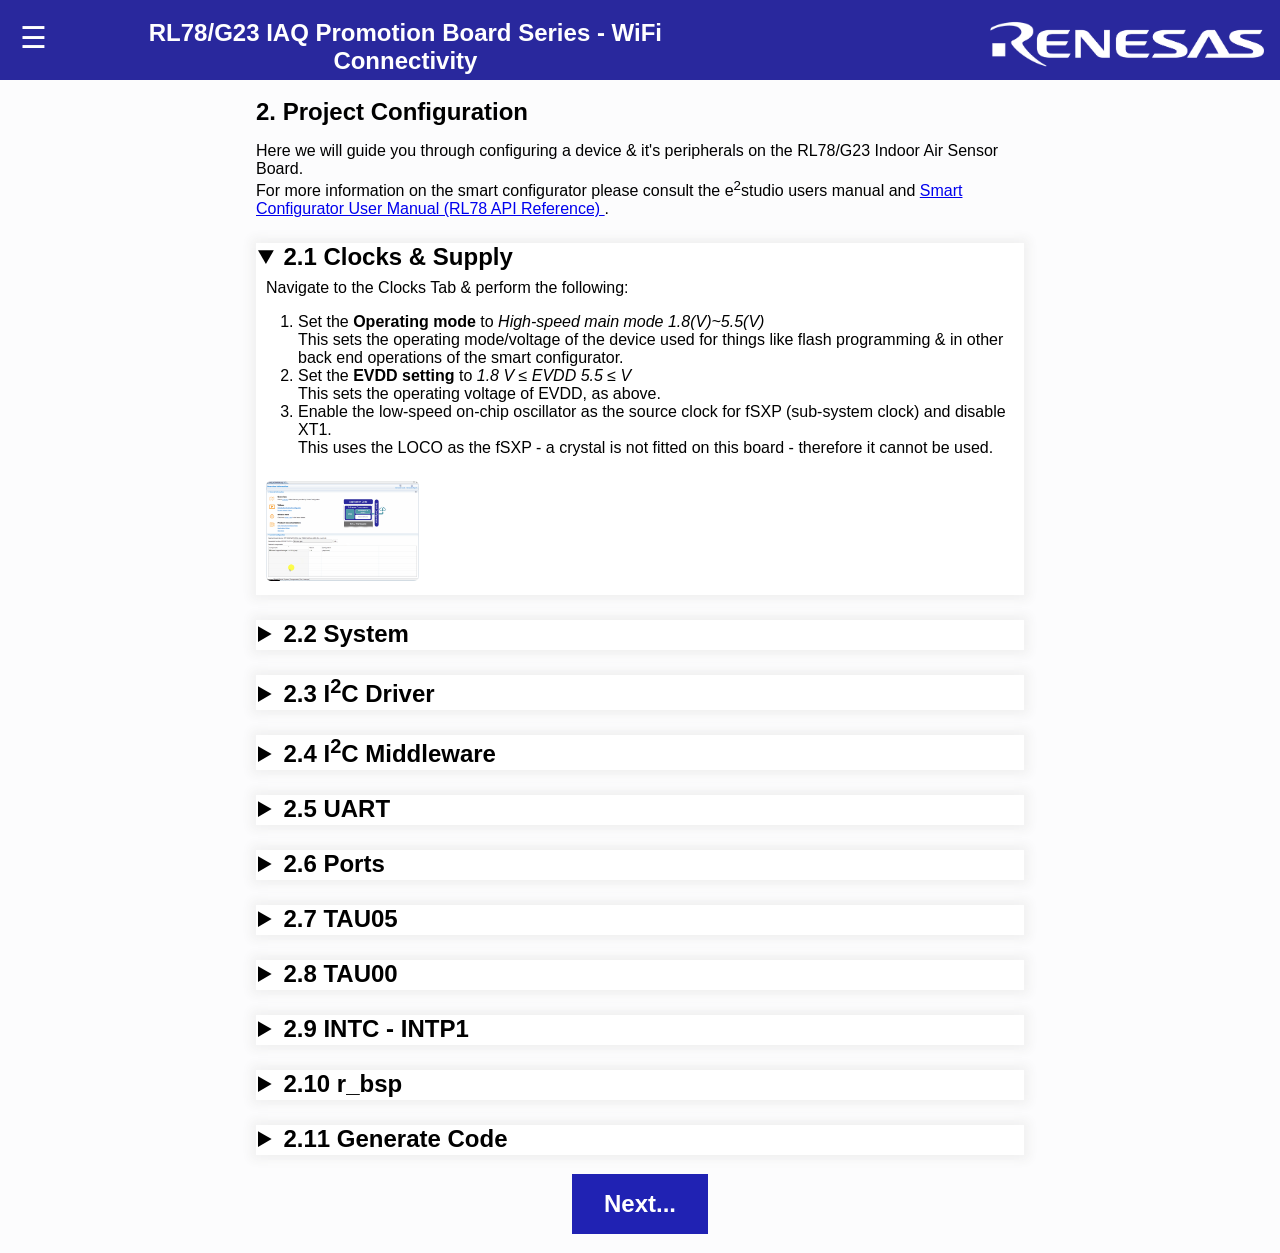
==== docs/2-Configuration.html @ 87fbd640 "Re-orged so project and docs exist at top level" ====
<!doctype html>
<html>

<head>
	<meta charset="utf-8">
	<!-- Useful for tablet and mobile based browsing-->
	<meta name="viewport" content="width=device-width, initial-scale=1.0">
	<!-- Title of the page (not necessarily the lab) - for reference only, not displayed on the page-->
	<title>Project Configuration</title>
	<!-- CSS template stylesheet must be linked here-->
	<link href="css/renesas_layout_style.css" rel="stylesheet" type="text/css">
	<!-- Javascript based lab templating helper must be placed here-->
	<script type="text/javascript" src="js/lab-templater.js"></script>
</head>

<body>
	<!-- Populate the page header (banner, title & navigation menu)-->
	<script>lab_templater.Generate_header();</script>

	<!-- Begin the main content of the page-->
	<div class="main-content">

		<!-- Page/Section Summary & Description-->
		<summary>2. Project Configuration</summary>
		<p>
			Here we will guide you through configuring a device &amp; it's peripherals on the RL78/G23 Indoor Air Sensor
			Board.<br>
			For more information on the smart configurator please consult the e<sup>2</sup>studio users manual and
			<a target="_blank"
			   href="https://www.renesas.com/us/en/document/man/smart-configurator-users-manual-rl78-api-reference">
				Smart
				Configurator User Manual (RL78 API Reference)
			</a>.
		</p>

		<!-- Start adding "details" sections for lab steps-->
		<details open>
			<summary>2.1 Clocks &amp; Supply</summary>
			<p>Navigate to the Clocks Tab &amp; perform the following:</p>
			<ol>
				<li>
					Set the <b>Operating mode</b> to <i>High-speed main mode 1.8(V)~5.5(V)</i><br>
					This sets the operating mode/voltage of the device used for things like flash programming & in other back end operations of the smart configurator.
				</li>
				<li>
					Set the <b>EVDD setting</b> to <i>1.8 V &le; EVDD 5.5 &le; V</i><br>
					This sets the operating voltage of EVDD, as above.
				</li>
				<li>
					Enable the low-speed on-chip oscillator as the source clock for fSXP (sub-system clock)
					and disable XT1.<br>
					This uses the LOCO as the fSXP - a crystal is not fitted on this board - therefore it cannot be used.
				</li>
			</ol>
			<img class="modal-thumbnails" src="img/img_lab/clocks.gif" alt="">
		</details>

		<details>
			<summary>2.2 System</summary>
			<p>
				Navigate to the System Tab &amp; set the <b>On-chip debug operation setting</b> to <i>Use emulator</i>
				&amp; <b>Emulator setting</b> to <i>E2 Lite</i>.<br>
				Finally disable the use of the trace function by setting <b>Trace function setting</b> to
				<i>Unused</i>.<br>
				Enabling trace function consumes RAM unncessarily as we will not be using the trace function in this
				project.
			</p>
			<img class="modal-thumbnails" src="img/img_lab/system.gif" alt="">
		</details>

		<details>
			<summary>2.3 I<sup>2</sup>C Driver</summary>
			<p>
				Navigate to the Components Tab.<br>
				This section is where the "magic" happens. The peripheral functions &amp; middlewares can be included,
				removed and configured from this single location.<br>
				The process outlined here for adding and configuring the simple component - I<sup>2</sup>C<br>
				It is in the configuration of the peripherals after adding them when the process/layout between the
				perihperals will differ.
			</p>
			<ol>
				<li>First click the add components button</li>
				<li>
					Here you will be presented with the <b>Software Component Selection</b> dialog - you can use the
					filters along the top or simply scroll to find the component of interest.<br>
					We will select the <i>IIC Communication(Master mode)</i> component
				</li>
				<li>Click <b>Next &gt;</b></li>
				<li>
					This presents you with the <b>Resource Selection</b> dialog - this allows you to select a specific
					instance of a peripheral.
					For example where there are multiple I<sup>2</sup>c outputs, we can chose which one we would like to include
					and thus configure.<br>
					This is done using the <b>Resource</b> dropdown - please select <i>IICA0</i> as the resource and
					Click <b>Finish</b>
				</li>
			</ol>
			<img class="modal-thumbnails" src="img/img_lab/i2cp1.gif" alt="">
			<p>
				Now we enter the configuration stage of the process for the I<sup>2</sup>C component.<br>
				In the configuration window after selecting the component you will see some configuration settings which can be used to tailor the companent based on the needs of the project.
				Use the following selections<br>
				<b>Clock mode setting: </b><i>fCLK/2</i><br>
				<b>Operation mode setting: </b><i>Fast mode</i><br>
				<b>Transfer clock fSCL: </b><i>400000</i><br>
				<b>Communication end interrupt priority (INTIICA0)</b><i>Level 1</i><br>
				<b>Callback function enhanced feature </b><i>Unchecked</i><br>
				We will use this component to get sensor readings.
			</p>
			<img class="modal-thumbnails" src="img/img_lab/i2cp2.gif" alt="">
		</details>
		<details>
			<summary>2.4 I<sup>2</sup>C Middleware</summary>
			<p>
				Now using the above mechanism, do the following to include the drivers for i<sup>2</sup>c communication :
			</p>
			<ol>
				<li>Add the <i>IIC communication driver interface middleware (r_comms_i2c)</i> component</li>
			</ol>
			<img class="modal-thumbnails" src="img/img_lab/i2cdp1.gif" alt="">
			<p>Make the following changes to the configuration:</p>
			<ol>
				<li><b>I2C Driver Type for I2C Shared Bus0:</b> <i>IICA</i></li>
				<li><b>Component name for the I2C Shared Bus0:</b> <i>Config_IICA0</i></li>
				<li><b>Slave address for I2C Communication Device0:</b> <i>0x54</i></li>
				<li><b>Callback function for I2C Communication Device0:</b> <i>rm_hs400x_callback0</i></li>
			</ol>
			<img class="modal-thumbnails" src="img/img_lab/i2cdp2.gif" alt="">
		</details>
		<details>
			<summary>2.5 UART</summary>
			<p>
				Now using the above mechanism, do the following to include the UART component which controls/communicates
				with the DA16200:
			</p>
			<ol>
				<li>Add the <i>UART Communication</i> component</li>
				<li><b>Operation:</b> <i>Transmission/reception</i></li>
				<li><b>Resource:</b> <i>UARTA0</i></li>
			</ol>
			<img class="modal-thumbnails" src="img/img_lab/UARTp1.gif" alt="">
			<p>Make the following changes to the configuration:</p>
			<ol>
				<li><b>Operation clock:</b> <i>fSEL &amp fSEL clock selct fIHP</i></li>
				<li><b>Transmit mode setting:</b> <i>Continuous transmit by interrupt</i></li>
				<li><b>Transfer rate setting:</b> <i>115200</i></li>
			</ol>
			<img class="modal-thumbnails" src="img/img_lab/UARTp2.gif" alt="">
		</details>

		<details>
			<summary>2.6 Ports</summary>
			<p>
				The <b>Ports</b> component controls the GPIO ports for things like LED control and display I/O, please do
				the following:
			</p>
			<ol>
				<li>Add the <i>Ports</i> component</li>
				<li><b>Resource:</b> <i>PORT</i></li>
			</ol>
			<img class="modal-thumbnails" src="img/img_lab/portp1.gif" alt="">
			<p>Make the following changes to the configuration:</p>
			<ol>
				<li><b>Port selection tab:</b> Check the following boxes; <i>PORT0</i>, <i>PORT1</i>, <i>PORT7</i>, <i>PORT14</i></li>
				<li>
					<b>PORT0 tab:</b> Set the following to <b>Out</b> ;
					<i>P01</i><br>
				</li>
				<li>
					<b>PORT1 tab:</b> Set the following to <b>Output current</b> &amp; <b>Hi-Z initial output</b>;
					<i>P16</i>,<i>P17</i><br>
					These are the LED control pins.
				</li>
				<li>
					<b>PORT7 tab:</b> Set the following to <b>Out</b>  &amp; <b>initial output 1</b>;
					<i>P70</i><br>
				</li>
				<li><b>PORT14 tab:</b> Set the following to <b>Out</b>; <i>P146</i>,<i>P147</i><br></li>
			</ol>
			<img class="modal-thumbnails" src="img/img_lab/portp2.gif" alt="">
		</details>

		<details>
			<summary>2.7 TAU05</summary>
			<p>
				An important component in the connectivity to the humidity sensor is an interval timer to trigger the function reading sensor values.<br>
				Please do the following:
			</p>
			<ol>
				<li>Add the <i>Interval Timer</i> component</li>
				<li><b>Operation:</b> <i>16 bit count mode</i></li>
				<li><b>Resource:</b> <i>TAU0_5</i></li>
			</ol>
			<img class="modal-thumbnails" src="img/img_lab/tau05p1.gif" alt="">
			<p>Make the following changes to the configuration:</p>
			<ol>
				<li><b>Operation clock:</b> <i>CK01</i></li>
				<li><b>Clock source:</b> <i>fCLK</i></li>
				<li><b>Interval value (16 bits):</b> <i>1 ms</i></li>
				<li><b>Generates INTTM05 when counting is started:</b> <i>Unchecked</i></li>
				<li><b>End of timer channel 5 count, generate an interrupt (INTTM05):</b> <i>Checked</i></li>
			</ol>
			<img class="modal-thumbnails" src="img/img_lab/tau05p2.gif" alt="">
		</details>

		<details>
			<summary>2.8 TAU00</summary>
			<p>
				Now we add the second channel.<br>
				Please do the following:
			</p>
			<ol>
				<li>Add the <i>Interval Timer</i> component</li>
				<li><b>Operation:</b> <i>16 bit count mode</i></li>
				<li><b>Resource:</b> <i>TAU0_0</i></li>
			</ol>
			<img class="modal-thumbnails" src="img/img_lab/tau00p1.gif" alt="">
			<p>Make the following changes to the configuration:</p>
			<ol>
				<li><b>Operation clock:</b> <i>CK00</i></li>
				<li><b>Clock source:</b> <i>fCLK/2^15</i></li>
				<li><b>Interval value (16 bits):</b> <i>1.024 ms</i></li>
				<li><b>Generates INTTM00 when counting is started:</b> <i>Unchecked</i></li>
				<li><b>End of timer channel 0 count, generate an interrupt (INTTM00):</b> <i>Checked</i></li>
			</ol>
			<img class="modal-thumbnails" src="img/img_lab/tau00p2.gif" alt="">
		</details>

		<details>
			<summary>2.9 INTC - INTP1</summary>
			<p>
				To make use of the integrated DA16200, we must enable the external interrupt channel.<br>
				Please do the following:
			</p>
			<ol>
				<li>Add the <i>Interrupt Controller</i> component</li>
				<li><b>Resource:</b> <i>INTC</i></li>
			</ol>
			<img class="modal-thumbnails" src="img/img_lab/intcp1.gif" alt="">
			<p>Make the following changes to the configuration:</p>
			<ol>
				<li><b>INTP1 setting:</b> <i>Enabled/Checked</i></li>
				<li><b>Valid edge:</b> <i>Falling edge</i></li>
				<li><b>Priority:</b> <i>Level 3 (low)</i></li>
			</ol>
			<img class="modal-thumbnails" src="img/img_lab/intcp2.gif" alt="">
		</details>

		<details>
			<summary>2.10 r_bsp</summary>
			<p>
				Now lets enable software delay in the bsp, Select the r_bsp cpmponent which is already present in the components tab. locate the <b>API functions disable (R_BSP_SoftwareDelay)</b> and select Enable for the configuration.
			</p>
			<img class="modal-thumbnails" src="img/img_lab/r_bsp.gif" alt="">
		</details>

		<details>
			<summary>2.11 Generate Code</summary>
			<p>Now click Generate Code.</p>
			<img class="modal-thumbnails" src="img/img_lab/generate.gif" alt="">
			<p>
				What happens here is the src/smc_gen folder is populated with code reflecting the
				settings made in the smart configurator.
			</p>
		</details>

		<!-- Prepare the pages modal images-->
		<script>lab_templater.Prepare_modal();</script>

		<!-- Button for going to the next page-->
		<script>lab_templater.Generate_next_page_button("Next...");</script>
	</div>
</body>

</html>
---- docs/css/renesas_layout_style.css ----
/* Default Desktop*/
html {
  /* Colours*/
  --renesas-background-color: #29289D;
  --details-background-color: white;
  --details-box-shadow: 0px 0px 10px 5px #f1f1f1;
  --page-background-colour: #fcfcfd;
  --modal-caption-text-colour: #ccc;
  --banner-menu-button-hover-colour: #dddddd;
  --next-page-button-colour: white;
  --next-page-button-background-colour: rgb(32, 34, 179);
  --modal-close-button-colour: #f1f1f1;
  --modal-close-button-hover-colour: #bbb;
  --sidenav-colour: #818181;
  --sidenav-active-colour: white;
  --sidenav-active-background-colour: #303030;
  --sidenav-hover-colour: #f1f1f1;

  /* General*/
  --title-font-size: x-large;
  --main-content-margin-left: 20%;
  --main-content-margin-right: 20%;
  --details-padding-left: 2px;
  --details-padding-right: 2px;
  --details-margin-top: 25px;
  --details-content-margin: 8px;
  --sumary-font-size: x-large;
  --paragraph-font-size: medium;

  /* Banner*/
  --logo-width: default;
  --logo-height: 60%;
  --logo-margin-top: 20px;
  --logo-margin-right: 1%;
  --banner-height: 80px;
  --banner-content-colour: white;
  --banner-heading-max-width: 50%;
  --banner-heading-margin-left: 3%;
  --banner-heading-margin-top: 1.5%;
  --banner-menu-button-margin-left: 20px;
  --banner-menu-button-margin-top: 20px;
  --banner-menu-button-font-size: 30px;

  /* Modal*/
  --modal-thumbnail-max-width: 20%;
  --modal-caption-top-margin: 10px;
  --modal-thumbnail-radius: 5px;
  --modal-padding-top: 5%;
  --modal-content-max-width: 80%;
  --modal-content-max-height: 80%;
  --modal-close-button-top: 1.5%;
  --modal-close-button-right: 3%;
  --modal-close-button-font-size: 50px;

  /* Sidenav*/
  --sidenav-max-width: 30%;
  --sidenav-font-size: 22px;
  --sidenav-padding-top: 5%;
  --sidenav-hover-letter-spacing: 1px;
  --sidenav-close-button-top: 0;
  --sidenav-close-button-right: 25px;
  --sidenav-close-button-font-size: 30px;
  --sidenav-close-button-margin-left: 50px;
  --sidenav-padding: 8px 8px 8px 32px;

  /* Next page button*/
  --next-page-button-margin-top: 2.5%;
  --next-page-button-margin-bottom: 2.5%;
  --next-page-button-padding-x: 16px;
  --next-page-button-padding-y: 32px;
  --next-page-button-font-size: 24px;

  /* Copy code button*/
  --copy-code-border-radius: 5px;
  --copy-code-top: 5px;
  --copy-code-right: 5px;
  --copy-code-padding: 5px 10px;
  --copy-code-font-size: 18px;
}

/* Small screens (laptop)*/
@media screen and (max-width:1024px) {
  html {
    /* General*/
    --main-content-margin-left: 15%;
    --main-content-margin-right: 15%;

    /* Banner*/
    --logo-height: 50%;

    /* Modal*/
    --modal-thumbnail-max-width: 30%;

    /* Sidenav*/
    --sidenav-max-width: 40%;
    --sidenav-padding-top: 6%;

    /* Next page button*/

    /* Copy code button*/
  }
}

/* Tablets*/
@media screen and (max-width:768px) {
  html {
    /* General*/
    --title-font-size: large;
    --main-content-margin-left: 2.5%;
    --main-content-margin-right: 2.5%;

    /* Banner*/
    --logo-height: 35%;

    /* Modal*/
    --modal-thumbnail-max-width: 40%;

    /* Sidenav*/
    --sidenav-max-width: 60%;
    --sidenav-padding-top: 10%;
    --sidenav-font-size: 18px;

    /* Next page button*/
  --next-page-button-padding-x: 16px;
  --next-page-button-padding-y: 26px;
  --next-page-button-font-size: 20px;

    /* Copy code button*/
  }
}

/* Mobile phone*/
@media screen and (max-width:480px) {
  html {
    /* General*/
    --title-font-size: medium;

    /* Banner*/
    --logo-height: 20%;

    /* Modal*/
    --modal-thumbnail-max-width: 60%;

    /* Sidenav*/
    --sidenav-max-width: 70%;
    --sidenav-font-size: small;

    /* Next page button*/
  --next-page-button-padding-x: 14px;
  --next-page-button-padding-y: 22px;
  --next-page-button-font-size: 16px;

    /* Copy code button*/
  --copy-code-padding: 5px 10px;
  --copy-code-font-size: 14px;
  }
}

/* General settings*/
body {
  margin: 0;
  background-color: var(--page-background-colour);
}

html, table, div, p, h1, h2, dl, #nav-tree .label, .title, .sm-dox a, .sm-dox a:hover, .sm-dox a:focus, #projectname, .SelectItem, #MSearchField, .navpath li.navelem a, .navpath li.navelem a:hover {
  font-family: Arial, sans-serif;
}

p {
  font-size: var(--paragraph-font-size);
}

details {
  background-color: var(--details-background-color);
  box-shadow: var(--details-box-shadow);
  margin-top: var(--details-margin-top);
  padding-left: var(--details-padding-left);
  padding-bottom: var(--details-padding-right);
}

details summary {
  cursor: pointer;
}

summary {
  font-size: var(--sumary-font-size);
  font-weight: bold;
}

details p, img {
  margin: var(--details-content-margin);
}

pre {
  position: relative;
}

/* General settings end*/

/* ID's*/

/* Caption of Modal Image */
#modal-caption {
  margin-top: var(--modal-caption-top-margin);
  text-align: center;
  color: var(--modal-caption-text-colour);
}

/* ID's End*/

/*Classes*/

.main-content {
  text-align: left;
  color: black;
  margin-left: var(--main-content-margin-left);
  margin-right: var(--main-content-margin-right);
}

.banner {
  height: var(--banner-height);
  color: var(--banner-content-colour);
  background-color: var(--renesas-background-color);
  text-align: center;
}

.banner-heading {
  float: left;
  max-width: var(--banner-heading-max-width);
  margin-left: var(--banner-heading-margin-left);
  margin-top: var(--banner-heading-margin-top);
  font-size: var(--title-font-size);
}

.banner-logo {
  height: var(--logo-height);
  width: var(--logo-width);
  float: right;
  margin-top: var(--logo-margin-top);
  margin-right: var(--logo-margin-right);
}

.banner-menu-button {
  float: left;
  margin-left: var(--banner-menu-button-margin-left);
  margin-top: var(--banner-menu-button-margin-top);
  font-size: var(--banner-menu-button-font-size);
  cursor: pointer;
}

.banner-menu-button:hover {
  color: var(--banner-menu-button-hover-colour);
}

.next-page-button {
  margin-left: auto;
  margin-right: auto;
  margin-top: var(--next-page-button-margin-top);
  margin-bottom: var(--next-page-button-margin-bottom);
  display: block;
  border: none;
  padding: var(--next-page-button-padding-x) var(--next-page-button-padding-y);
  text-align: center;
  font-size: var(--next-page-button-font-size);
  transition-duration: 0.2s;
  cursor: pointer;
  background-color: var(--next-page-button-background-colour);
  color: var(--next-page-button-colour);
  font-weight: bold;
}

.next-page-button:hover {
  opacity: 0.7;
}

/*Modal Image*/
/* Style the Image Used to Trigger the Modal */
.modal-thumbnails {
  border-radius: var(--modal-thumbnail-radius);
  cursor: pointer;
  transition: 0.3s;
  max-width: var(--modal-thumbnail-max-width);
}

.modal-thumbnails:hover {
  opacity: 0.7;
}

/* The Modal (background) */
.modal {
  display: none;
  position: fixed;
  z-index: 1;
  padding-top: var(--modal-padding-top);
  left: 0;
  top: 0;
  width: 100%;
  height: 100%;
  overflow: auto;
  background-color: rgba(0, 0, 0, 0.9);
}

/* Modal Content (image) */
.modal-content {
  margin: auto;
  display: block;
  max-width: var(--modal-content-max-width);
  max-height: var(--modal-content-max-height);
}

/* Add Animation */
.modal-content, #modal-caption {
  -webkit-animation-name: modal-zoom;
  -webkit-animation-duration: 0.6s;
  animation-name: modal-zoom;
  animation-duration: 0.6s;
}

/* The modal-close-button Button */
.modal-close-button {
  position: absolute;
  top: var(--modal-close-button-top);
  right: var(--modal-close-button-right);
  color: var(--modal-close-button-colour);
  font-size: var(--modal-close-button-font-size);
  font-weight: bold;
  transition: 0.3s;
}

.modal-close-button:hover,
.modal-close-button:focus {
  color: var(--modal-close-button-hover-colour);
  text-decoration: none;
  cursor: pointer;
}

/*Modal Image End*/

/*Sidenav*/
.sidenav {
  text-align: left;
  height: 100%;
  width: 0;
  max-width: var(--sidenav-max-width);
  position: fixed;
  z-index: 1;
  top: 0;
  left: 0;
  background-color: #111;
  overflow-x: hidden;
  overflow-y: auto;
  transition: 0.5s;
  padding-top: var(--sidenav-padding-top);
}

.sidenav a {
  padding: var(--sidenav-padding);
  text-decoration: none;
  font-size: var(--sidenav-font-size);
  color: var(--sidenav-colour);
  display: block;
  transition: 0.3s;
}

.sidenav p:last-child { height: 50%; }

.sidenav a.active {
  background-color: var(--sidenav-active-background-colour);
  color: var(--sidenav-active-colour);
}

.sidenav a:hover {
  color: var(--sidenav-hover-colour);
  letter-spacing: var(--sidenav-hover-letter-spacing);
}

.sidenav .sidenav-close-button {
  position: absolute;
  top: var(--sidenav-close-button-top);
  right: var(--sidenav-close-button-right);
  font-size: var(--sidenav-close-button-font-size);
  margin-left: var(--sidenav-close-button-margin-left);
}

/*SideNav End*/

.copy-code-button {
  position: absolute;
  border-radius: var(--copy-code-border-radius);
  top: var(--copy-code-top);
  right: var(--copy-code-right);
  border: none;
  padding: var(--copy-code-padding);
  text-align: center;
  text-decoration: none;
  display: inline-block;
  font-size: var(--copy-code-font-size);
  transition-duration: 0.2s;
  cursor: pointer;
  background-color: var(--next-page-button-background-colour);
  color: var(--next-page-button-colour);
  font-weight: bold;
}

.copy-code-button:hover {
  opacity: 0.7;
}

/*Classes End*/

/*Animations*/

@keyframes modal-zoom {
  from {
    transform: scale(0)
  }

  to {
    transform: scale(1)
  }
}

/*Animations End*/
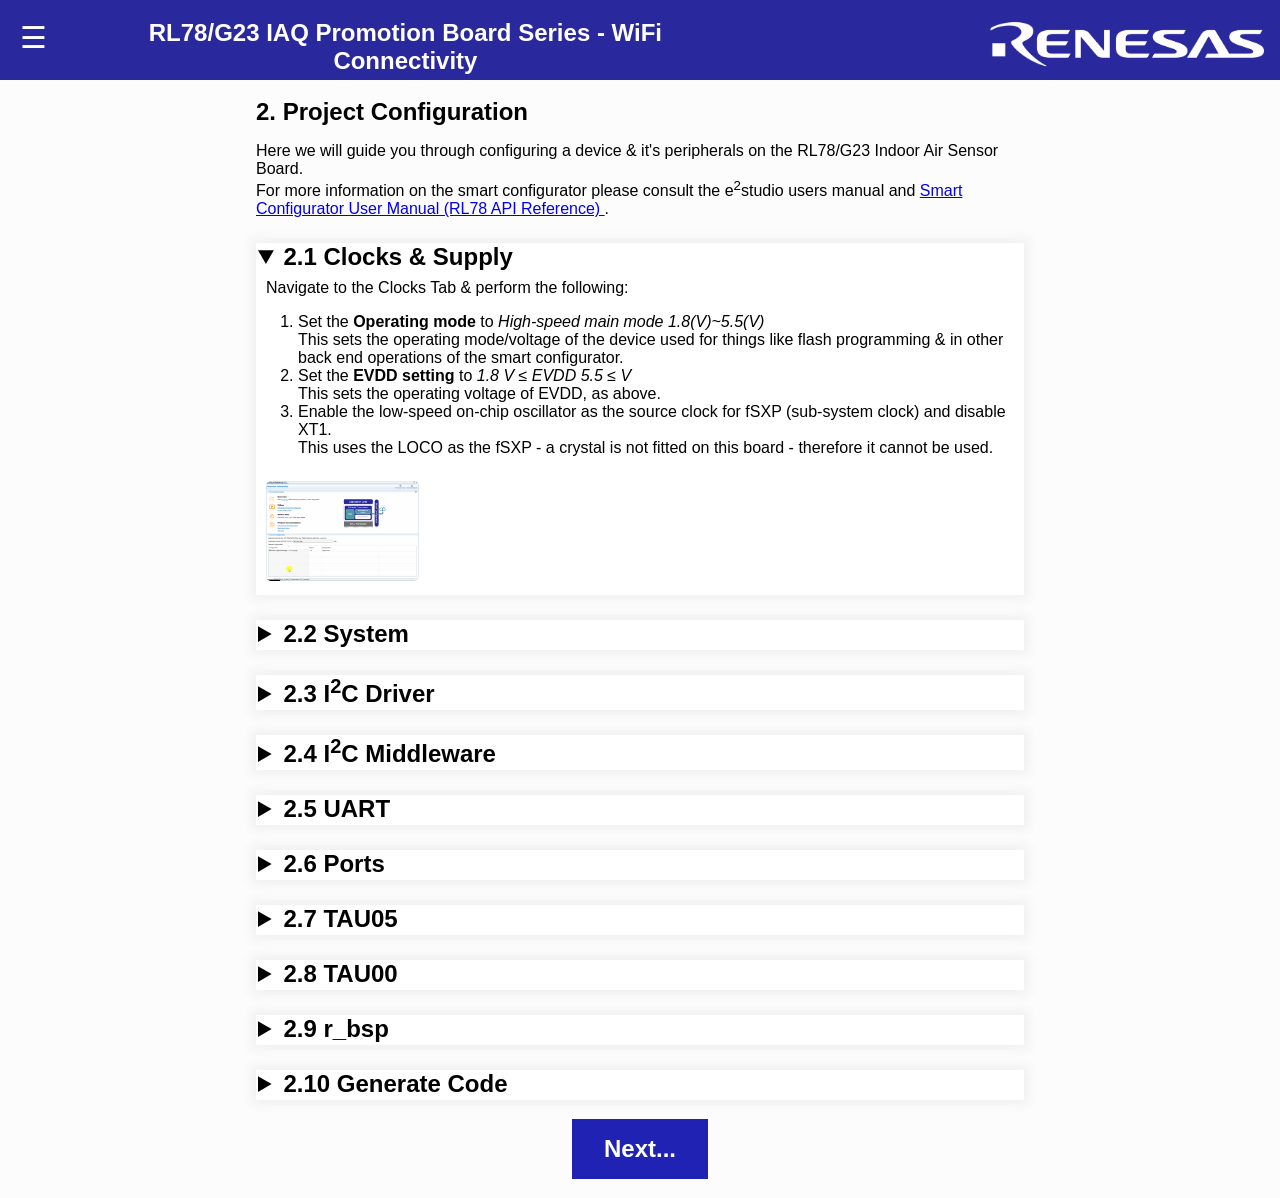
==== commit 16b744e7: "Updated the lab to remove superfluous INTC." ====
--- a/docs/2-Configuration.html
+++ b/docs/2-Configuration.html
@@ -227,27 +227,7 @@
 		</details>
 
 		<details>
-			<summary>2.9 INTC - INTP1</summary>
-			<p>
-				To make use of the integrated DA16200, we must enable the external interrupt channel.<br>
-				Please do the following:
-			</p>
-			<ol>
-				<li>Add the <i>Interrupt Controller</i> component</li>
-				<li><b>Resource:</b> <i>INTC</i></li>
-			</ol>
-			<img class="modal-thumbnails" src="img/img_lab/intcp1.gif" alt="">
-			<p>Make the following changes to the configuration:</p>
-			<ol>
-				<li><b>INTP1 setting:</b> <i>Enabled/Checked</i></li>
-				<li><b>Valid edge:</b> <i>Falling edge</i></li>
-				<li><b>Priority:</b> <i>Level 3 (low)</i></li>
-			</ol>
-			<img class="modal-thumbnails" src="img/img_lab/intcp2.gif" alt="">
-		</details>
-
-		<details>
-			<summary>2.10 r_bsp</summary>
+			<summary>2.9 r_bsp</summary>
 			<p>
 				Now lets enable software delay in the bsp, Select the r_bsp cpmponent which is already present in the components tab. locate the <b>API functions disable (R_BSP_SoftwareDelay)</b> and select Enable for the configuration.
 			</p>
@@ -255,7 +235,7 @@
 		</details>
 
 		<details>
-			<summary>2.11 Generate Code</summary>
+			<summary>2.10 Generate Code</summary>
 			<p>Now click Generate Code.</p>
 			<img class="modal-thumbnails" src="img/img_lab/generate.gif" alt="">
 			<p>
